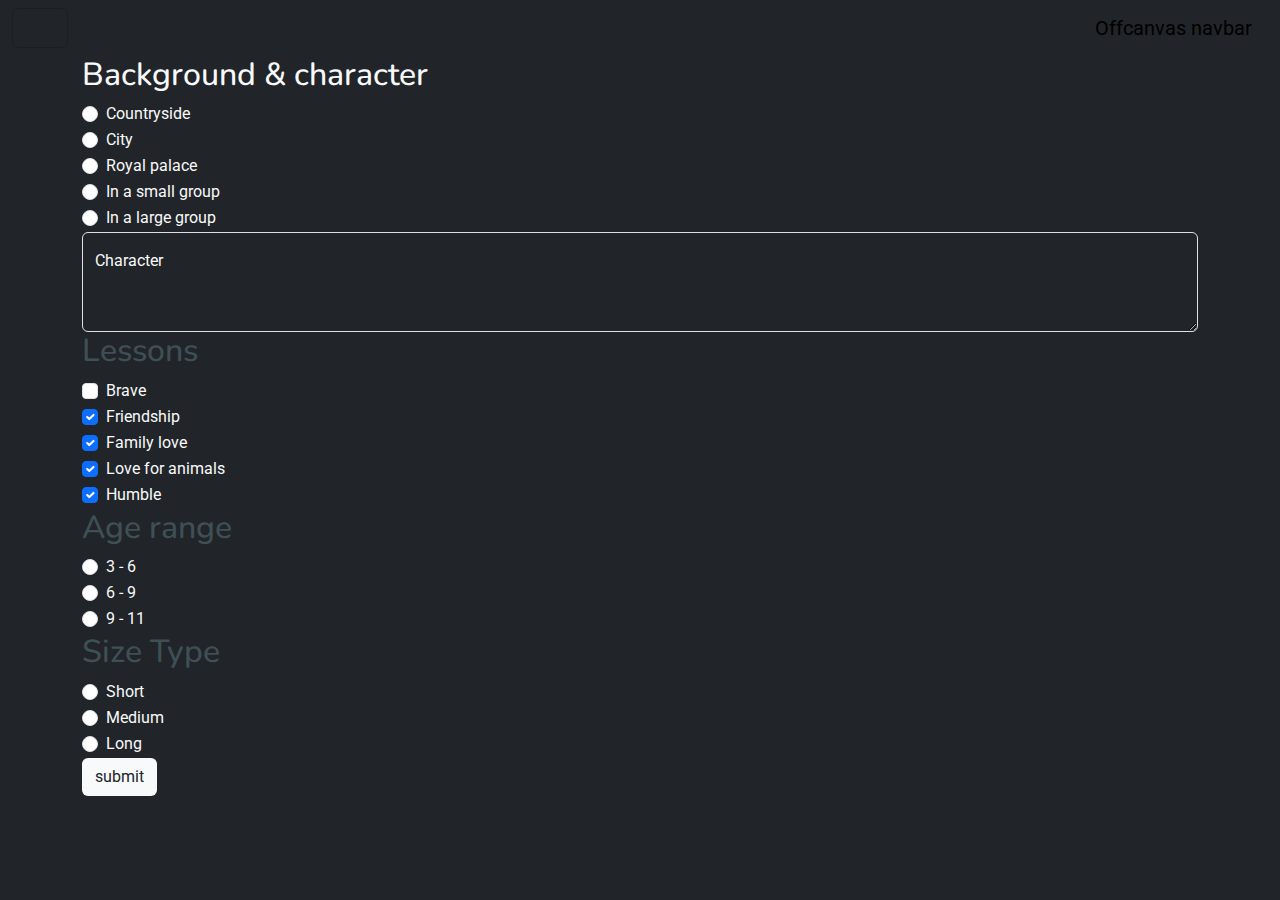
==== service-details.html @ 204137d8 "Initial commit" ====
<!DOCTYPE html>
<html lang="en">

<head>
  <meta charset="utf-8">
  <meta content="width=device-width, initial-scale=1.0" name="viewport">
  <title>Service Details - QuickStart Bootstrap Template</title>
  <meta content="" name="description">
  <meta content="" name="keywords">

  <!-- Favicons -->
  <link href="assets/img/favicon.png" rel="icon">
  <link href="assets/img/apple-touch-icon.png" rel="apple-touch-icon">

  <!-- Fonts -->
  <link href="https://fonts.googleapis.com" rel="preconnect">
  <link href="https://fonts.gstatic.com" rel="preconnect" crossorigin>
  <link href="https://fonts.googleapis.com/css2?family=Roboto:ital,wght@0,100;0,300;0,400;0,500;0,700;0,900;1,100;1,300;1,400;1,500;1,700;1,900&family=Inter:wght@100;200;300;400;500;600;700;800;900&family=Nunito:ital,wght@0,200;0,300;0,400;0,500;0,600;0,700;0,800;0,900;1,200;1,300;1,400;1,500;1,600;1,700;1,800;1,900&display=swap" rel="stylesheet">

  <!-- Vendor CSS Files -->
  <link href="assets/vendor/bootstrap/css/bootstrap.min.css" rel="stylesheet">
  <link href="assets/vendor/bootstrap-icons/bootstrap-icons.css" rel="stylesheet">
  <link href="assets/vendor/aos/aos.css" rel="stylesheet">
  <link href="assets/vendor/glightbox/css/glightbox.min.css" rel="stylesheet">
  <link href="assets/vendor/swiper/swiper-bundle.min.css" rel="stylesheet">

  <!-- Main CSS File -->
  <link href="assets/css/main.css" rel="stylesheet">

  <!-- =======================================================
  * Template Name: QuickStart
  * Template URL: https://bootstrapmade.com/quickstart-bootstrap-startup-website-template/
  * Updated: Jun 29 2024 with Bootstrap v5.3.3
  * Author: BootstrapMade.com
  * License: https://bootstrapmade.com/license/
  ======================================================== -->
</head>

<body class="service-details-page bg-dark text-light">
  <main class="main">
    <nav class="navbar text-light navbar-light bg-dark ">
      <div class="container-fluid">
        <button class="navbar-toggler" type="button" data-bs-toggle="offcanvas" data-bs-target="#offcanvasNavbar" aria-controls="offcanvasNavbar">
          <span class="navbar-toggler-icon"></span>
        </button>
        <a class="navbar-brand" href="#">Offcanvas navbar</a>
        <div class="offcanvas offcanvas-start" tabindex="-1" id="offcanvasNavbar" aria-labelledby="offcanvasNavbarLabel">
          <div class="offcanvas-header">
            <h5 class="offcanvas-title" id="offcanvasNavbarLabel">Offcanvas</h5>
            <button type="button" class="btn-close text-reset" data-bs-dismiss="offcanvas" aria-label="Close"></button>
          </div>
          <div class="offcanvas-body">
            <ul class="navbar-nav justify-content-end flex-grow-1 pe-3">
              <li class="nav-item">
                <a class="nav-link active" aria-current="page" href="#">Home</a>
              </li>
              <li class="nav-item">
                <a class="nav-link" href="#">Link</a>
              </li>
              <li class="nav-item dropdown">
                <a class="nav-link dropdown-toggle" href="#" id="offcanvasNavbarDropdown" role="button" data-bs-toggle="dropdown" aria-expanded="false">
                  Dropdown
                </a>
                <ul class="dropdown-menu" aria-labelledby="offcanvasNavbarDropdown">
                  <li><a class="dropdown-item" href="#">Action</a></li>
                  <li><a class="dropdown-item" href="#">Another action</a></li>
                  <li>
                    <hr class="dropdown-divider">
                  </li>
                  <li><a class="dropdown-item" href="#">Something else here</a></li>
                </ul>
              </li>
            </ul>
            <form class="d-flex">
              <input class="form-control me-2" type="search" placeholder="Search" aria-label="Search">
              <button class="btn btn-outline-success" type="submit">Search</button>
            </form>
          </div>
        </div>
      </div>
    </nav>
    <div class="container ">
      <form method="" action="/">
        <h2 class="text-light">Background & character</h2>
        <div class="form-check">
          <input class="form-check-input" type="radio" name="flexRadioDefault" id="Countryside" >
          <label class="form-check-label" for="Countryside">
            Countryside
          </label>
        </div>
        <div class="form-check">
          <input class="form-check-input" type="radio" name="flexRadioDefault" id="City" >
          <label class="form-check-label" for="City">
            City
          </label>
        </div>
        <div class="form-check">
          <input class="form-check-input" type="radio" name="flexRadioDefault" id="RoyalPalace" >
          <label class="form-check-label" for="RoyalPalace">
            Royal palace
          </label>
        </div>
        <div class="form-check">
          <input class="form-check-input" type="radio" name="flexRadioDefault" id="SmallGroup" >
          <label class="form-check-label" for="SmallGroup">
            In a small group
          </label>
        </div>
        <div class="form-check">
          <input class="form-check-input" type="radio" name="flexRadioDefault" id="LargeGroup" >
          <label class="form-check-label" for="LargeGroup">
            In a large group
          </label>
        </div>
        <div class="form-floating ">
          <textarea class="form-control bg-dark" placeholder="Leave a comment here" id="floatingTextarea2" style="height: 100px"></textarea>
          <label for="floatingTextarea2">Character </label>
        </div>
        <h2>Lessons</h2>
        <div class="form-check">
          <input class="form-check-input" type="checkbox" value="" id="flexCheckDefault">
          <label class="form-check-label" for="flexCheckDefault">
            Brave
          </label>
        </div>
        <div class="form-check">
          <input class="form-check-input" type="checkbox" value="" id="check1" checked>
          <label class="form-check-label" for="check1">
            Friendship
          </label>
        </div>
        <div class="form-check">
          <input class="form-check-input" type="checkbox" value="" id="check2" checked>
          <label class="form-check-label" for="check2">
            Family love
          </label>
        </div>
        <div class="form-check">
          <input class="form-check-input" type="checkbox" value="" id="check3" checked>
          <label class="form-check-label" for="check3">
            Love for animals
          </label>
        </div>
        <div class="form-check">
          <input class="form-check-input" type="checkbox" value="" id="check4" checked>
          <label class="form-check-label" for="check4">
            Humble
          </label>
        </div>
        <h2>Age range</h2>
        <div class="form-check">
          <input class="form-check-input" type="radio" name="flexRadioDefault" id="AgeRange">
          <label class="form-check-label" for="AgeRange">
            3 - 6
          </label>
        </div>
        <div class="form-check">
          <input class="form-check-input" type="radio" name="flexRadioDefault" id="AgeRange2" >
          <label class="form-check-label" for="AgeRange2">
            6 - 9
          </label>
        </div>
        <div class="form-check">
          <input class="form-check-input" type="radio" name="flexRadioDefault" id="AgeRange3" >
          <label class="form-check-label" for="AgeRange3">
            9 - 11
          </label>
        </div>

        <h2>Size Type</h2>
        <div class="form-check">
          <input class="form-check-input" type="radio" name="flexRadioDefault" id="Short">
          <label class="form-check-label" for="Short">
            Short
          </label>
        </div>
        <div class="form-check">
          <input class="form-check-input" type="radio" name="flexRadioDefault" id="Medium" >
          <label class="form-check-label" for="Medium">
            Medium
          </label>
        </div>
        <div class="form-check">
          <input class="form-check-input" type="radio" name="flexRadioDefault" id="Long" >
          <label class="form-check-label" for="Long">
            Long
          </label>
        </div>

        <button class="btn bg-light">submit</button>
      </form>

    </div>
  </main>
  <!-- Scroll Top -->
  <a href="#" id="scroll-top" class="scroll-top d-flex align-items-center justify-content-center"><i class="bi bi-arrow-up-short"></i></a>

  <!-- Preloader -->
  <!-- <div id="preloader"></div> -->

  <!-- Vendor JS Files -->
   <script src="assets/vendor/bootstrap/js/bootstrap.bundle.min.js"></script>
  <script src="assets/vendor/php-email-form/validate.js"></script>
  <script src="assets/vendor/aos/aos.js"></script>
  <script src="assets/vendor/glightbox/js/glightbox.min.js"></script>
  <script src="assets/vendor/swiper/swiper-bundle.min.js"></script>

  <!-- Main JS File -->
  <!-- <script src="assets/js/main.js"></script> -->

</body>

</html>
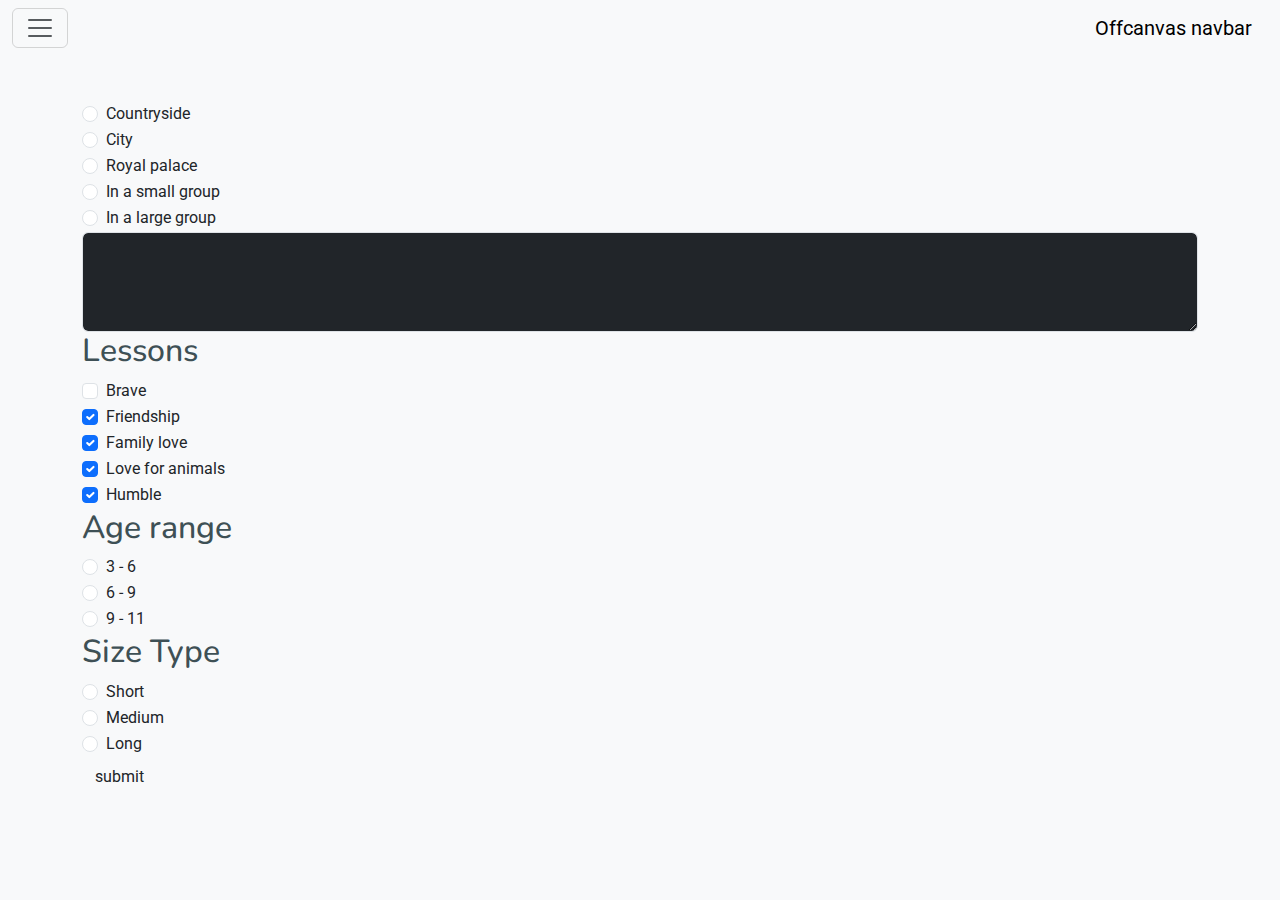
==== commit 0ebe4aee: "update" ====
--- a/service-details.html
+++ b/service-details.html
@@ -36,9 +36,9 @@
   ======================================================== -->
 </head>
 
-<body class="service-details-page bg-dark text-light">
+<body class="service-details-page bg-light text-dark">
   <main class="main">
-    <nav class="navbar text-light navbar-light bg-dark ">
+    <nav class="navbar text-light navbar-light bg-light ">
       <div class="container-fluid">
         <button class="navbar-toggler" type="button" data-bs-toggle="offcanvas" data-bs-target="#offcanvasNavbar" aria-controls="offcanvasNavbar">
           <span class="navbar-toggler-icon"></span>
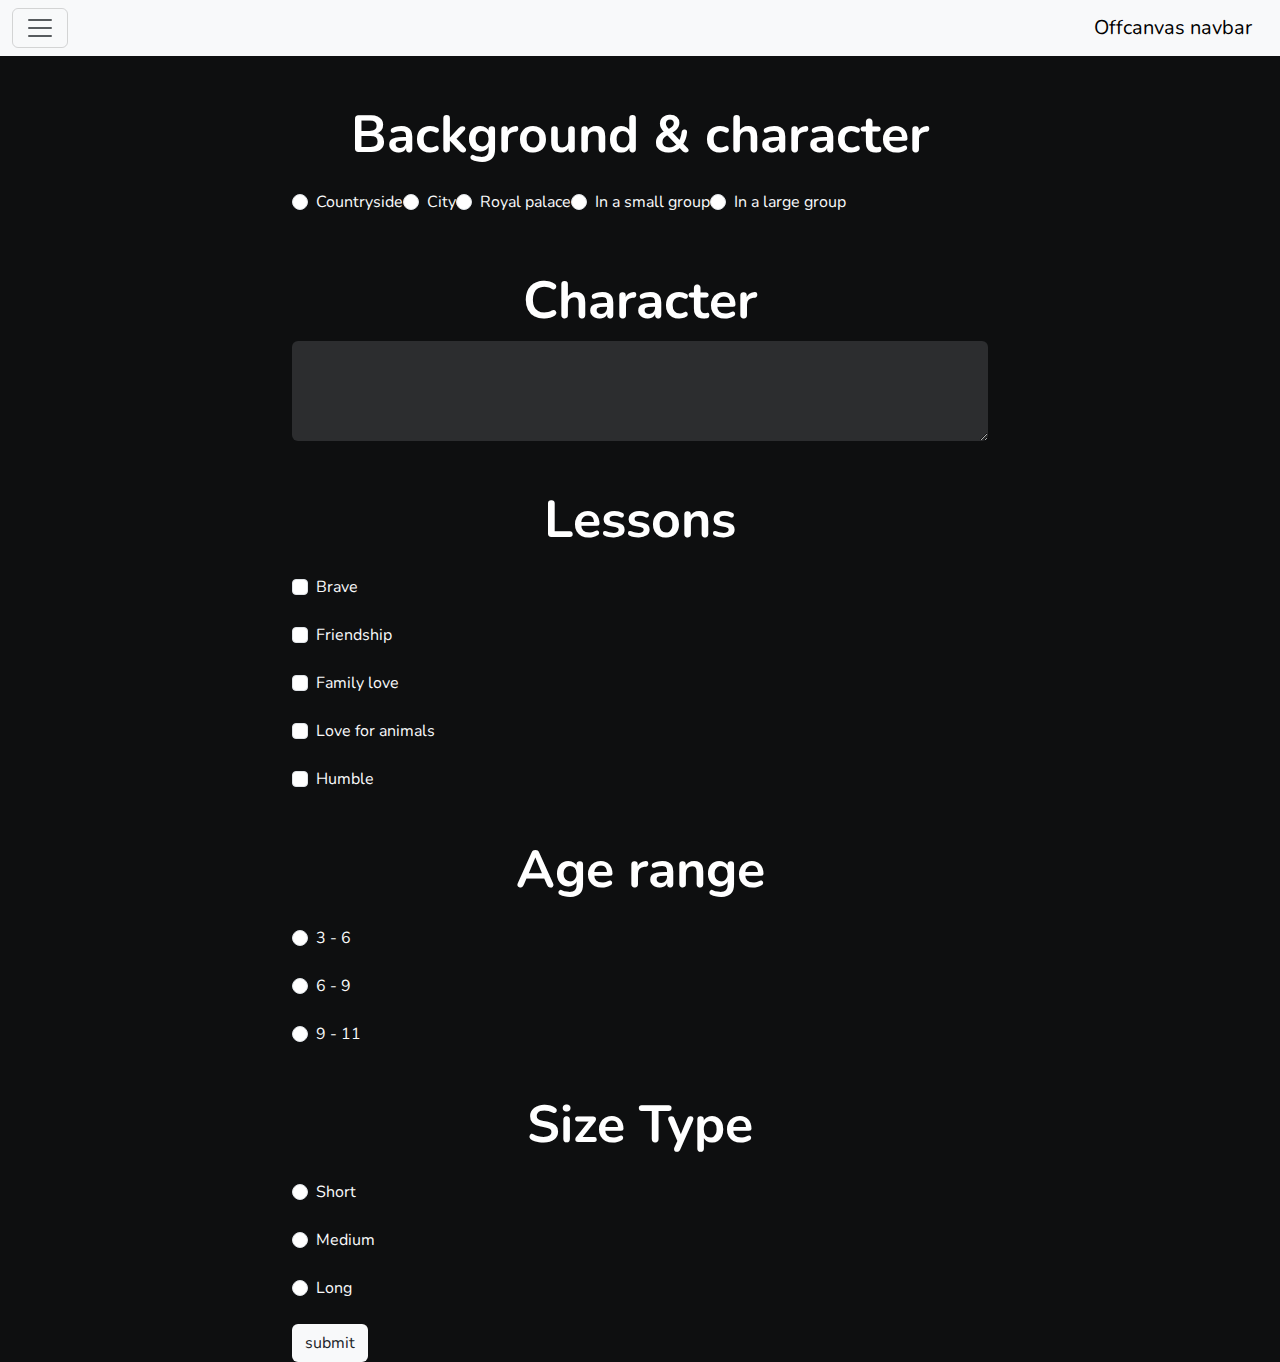
==== commit a7bfc7fd: "update" ====
--- a/service-details.html
+++ b/service-details.html
@@ -26,6 +26,7 @@
 
   <!-- Main CSS File -->
   <link href="assets/css/main.css" rel="stylesheet">
+  <link href="assets/css/service-details.css" rel="stylesheet">
 
   <!-- =======================================================
   * Template Name: QuickStart
@@ -36,7 +37,7 @@
   ======================================================== -->
 </head>
 
-<body class="service-details-page bg-light text-dark">
+<body class="service-details-page bg-dark text-light">
   <main class="main">
     <nav class="navbar text-light navbar-light bg-light ">
       <div class="container-fluid">
@@ -79,117 +80,127 @@
         </div>
       </div>
     </nav>
-    <div class="container ">
-      <form method="" action="/">
-        <h2 class="text-light">Background & character</h2>
-        <div class="form-check">
-          <input class="form-check-input" type="radio" name="flexRadioDefault" id="Countryside" >
-          <label class="form-check-label" for="Countryside">
-            Countryside
-          </label>
-        </div>
-        <div class="form-check">
-          <input class="form-check-input" type="radio" name="flexRadioDefault" id="City" >
-          <label class="form-check-label" for="City">
-            City
-          </label>
-        </div>
-        <div class="form-check">
-          <input class="form-check-input" type="radio" name="flexRadioDefault" id="RoyalPalace" >
-          <label class="form-check-label" for="RoyalPalace">
-            Royal palace
-          </label>
-        </div>
-        <div class="form-check">
-          <input class="form-check-input" type="radio" name="flexRadioDefault" id="SmallGroup" >
-          <label class="form-check-label" for="SmallGroup">
-            In a small group
-          </label>
-        </div>
-        <div class="form-check">
-          <input class="form-check-input" type="radio" name="flexRadioDefault" id="LargeGroup" >
-          <label class="form-check-label" for="LargeGroup">
-            In a large group
-          </label>
-        </div>
-        <div class="form-floating ">
-          <textarea class="form-control bg-dark" placeholder="Leave a comment here" id="floatingTextarea2" style="height: 100px"></textarea>
-          <label for="floatingTextarea2">Character </label>
-        </div>
-        <h2>Lessons</h2>
-        <div class="form-check">
-          <input class="form-check-input" type="checkbox" value="" id="flexCheckDefault">
-          <label class="form-check-label" for="flexCheckDefault">
-            Brave
-          </label>
-        </div>
-        <div class="form-check">
-          <input class="form-check-input" type="checkbox" value="" id="check1" checked>
-          <label class="form-check-label" for="check1">
-            Friendship
-          </label>
-        </div>
-        <div class="form-check">
-          <input class="form-check-input" type="checkbox" value="" id="check2" checked>
-          <label class="form-check-label" for="check2">
-            Family love
-          </label>
-        </div>
-        <div class="form-check">
-          <input class="form-check-input" type="checkbox" value="" id="check3" checked>
-          <label class="form-check-label" for="check3">
-            Love for animals
-          </label>
-        </div>
-        <div class="form-check">
-          <input class="form-check-input" type="checkbox" value="" id="check4" checked>
-          <label class="form-check-label" for="check4">
-            Humble
-          </label>
-        </div>
-        <h2>Age range</h2>
-        <div class="form-check">
-          <input class="form-check-input" type="radio" name="flexRadioDefault" id="AgeRange">
-          <label class="form-check-label" for="AgeRange">
-            3 - 6
-          </label>
-        </div>
-        <div class="form-check">
-          <input class="form-check-input" type="radio" name="flexRadioDefault" id="AgeRange2" >
-          <label class="form-check-label" for="AgeRange2">
-            6 - 9
-          </label>
-        </div>
-        <div class="form-check">
-          <input class="form-check-input" type="radio" name="flexRadioDefault" id="AgeRange3" >
-          <label class="form-check-label" for="AgeRange3">
-            9 - 11
-          </label>
-        </div>
-
-        <h2>Size Type</h2>
-        <div class="form-check">
-          <input class="form-check-input" type="radio" name="flexRadioDefault" id="Short">
-          <label class="form-check-label" for="Short">
-            Short
-          </label>
-        </div>
-        <div class="form-check">
-          <input class="form-check-input" type="radio" name="flexRadioDefault" id="Medium" >
-          <label class="form-check-label" for="Medium">
-            Medium
-          </label>
-        </div>
-        <div class="form-check">
-          <input class="form-check-input" type="radio" name="flexRadioDefault" id="Long" >
-          <label class="form-check-label" for="Long">
-            Long
-          </label>
+    <div class="container container-edit-size ">
+      <form method="/" action="/">
+        <h2 class="mt-5 mb-4 text-center">Background & character</h2>
+        <div class="d-flex img-fluid">
+          <div class="form-check mb-2">
+            <input class="form-check-input" type="radio" name="flexRadioDefault" id="Countryside" >
+            <label class="form-check-label" for="Countryside">
+              Countryside
+            </label>
+          </div>
+          <div class="form-check mb-2">
+            <input class="form-check-input" type="radio" name="flexRadioDefault" id="City" >
+            <label class="form-check-label" for="City">
+              City
+            </label>
+          </div>
+          <div class="form-check mb-2">
+            <input class="form-check-input" type="radio" name="flexRadioDefault" id="RoyalPalace" >
+            <label class="form-check-label" for="RoyalPalace">
+              Royal palace
+            </label>
+          </div>
+          <div class="form-check mb-2">
+            <input class="form-check-input" type="radio" name="flexRadioDefault" id="SmallGroup" >
+            <label class="form-check-label" for="SmallGroup">
+              In a small group
+            </label>
+          </div>
+          <div class="form-check mb-2">
+            <input class="form-check-input" type="radio" name="flexRadioDefault" id="LargeGroup" >
+            <label class="form-check-label" for="LargeGroup">
+              In a large group
+            </label>
+          </div>
+        </div>
+
+        <h2 class="mt-5 mb-2 text-center">Character</h2>
+        <div class="form-floating w-100 m-auto text-area align-items-center">
+          <textarea class="form-control " placeholder="Leave a comment here" id="floatingTextarea2" style="height: 100px"></textarea>
+        </div>
+
+        <h2 class="mt-5 mb-4 text-center">Lessons</h2>
+        <div class="">
+          <div class="form-check mb-4">
+            <input class="form-check-input" type="checkbox" value="" id="flexCheckDefault">
+            <label class="form-check-label" for="flexCheckDefault">
+              Brave
+            </label>
+          </div>
+          <div class="form-check mb-4">
+            <input class="form-check-input" type="checkbox" value="" id="check1" >
+            <label class="form-check-label" for="check1">
+              Friendship
+            </label>
+          </div>
+          <div class="form-check mb-4">
+            <input class="form-check-input" type="checkbox" value="" id="check2" >
+            <label class="form-check-label" for="check2">
+              Family love
+            </label>
+          </div>
+          <div class="form-check mb-4">
+            <input class="form-check-input" type="checkbox" value="" id="check3" >
+            <label class="form-check-label" for="check3">
+              Love for animals
+            </label>
+          </div>
+          <div class="form-check mb-4">
+            <input class="form-check-input" type="checkbox" value="" id="check4" >
+            <label class="form-check-label" for="check4">
+              Humble
+            </label>
+          </div>
+        </div>
+
+        <h2 class="mt-5 mb-4 text-center">Age range</h2>
+        <div class="">
+          <div class="form-check mb-4">
+            <input class="form-check-input" type="radio" name="flexRadioDefault" id="AgeRange">
+            <label class="form-check-label" for="AgeRange">
+              3 - 6
+            </label>
+          </div>
+          <div class="form-check mb-4">
+            <input class="form-check-input" type="radio" name="flexRadioDefault" id="AgeRange2" >
+            <label class="form-check-label" for="AgeRange2">
+              6 - 9
+            </label>
+          </div>
+          <div class="form-check mb-4">
+            <input class="form-check-input" type="radio" name="flexRadioDefault" id="AgeRange3" >
+            <label class="form-check-label" for="AgeRange3">
+              9 - 11
+            </label>
+          </div>
+        </div>
+
+        <h2 class="mt-5 mb-4 text-center">Size Type</h2>
+        <div class="">
+          <div class="form-check mb-4">
+            <input class="form-check-input" type="radio" name="flexRadioDefault" id="Short">
+            <label class="form-check-label" for="Short">
+              Short
+            </label>
+          </div>
+          <div class="form-check mb-4">
+            <input class="form-check-input" type="radio" name="flexRadioDefault" id="Medium" >
+            <label class="form-check-label" for="Medium">
+              Medium
+            </label>
+          </div>
+          <div class="form-check mb-4">
+            <input class="form-check-input" type="radio" name="flexRadioDefault" id="Long" >
+            <label class="form-check-label" for="Long">
+              Long
+            </label>
+          </div>
         </div>
 
         <button class="btn bg-light">submit</button>
       </form>
-
     </div>
   </main>
   <!-- Scroll Top -->
--- a/assets/css/main.css
+++ b/assets/css/main.css
@@ -22,19 +22,21 @@
   --background-color: #ffffff; /* Background color for the entire website, including individual sections */
   --default-color: #3d4348; /* Default color used for the majority of the text content across the entire website */
   --heading-color: #3e5055; /* Color for headings, subheadings and title throughout the website */
-  --accent-color: #388da8; /* Accent color that represents your brand on the website. It's used for buttons, links, and other elements that need to stand out */
+  --accent-color: #2b1e76; /* Accent color that represents your brand on the website. It's used for buttons, links, and other elements that need to stand out */
   --surface-color: #ffffff; /* The surface color is used as a background of boxed elements within sections, such as cards, icon boxes, or other elements that require a visual separation from the global background. */
+  --background-dark: #0e0f10;
+  --background-dark-suble: #2c2d2f;
   --contrast-color: #ffffff; /* Contrast color for text, ensuring readability against backgrounds of accent, heading, or default colors. */
 }
 
 /* Nav Menu Colors - The following color variables are used specifically for the navigation menu. They are separate from the global colors to allow for more customization options */
 :root {
   --nav-color: #313336;  /* The default color of the main navmenu links */
-  --nav-hover-color: #77b6ca; /* Applied to main navmenu links when they are hovered over or active */
+  --nav-hover-color: #2b1e76; /* Applied to main navmenu links when they are hovered over or active */
   --nav-mobile-background-color: #ffffff; /* Used as the background color for mobile navigation menu */
   --nav-dropdown-background-color: #ffffff; /* Used as the background color for dropdown items that appear when hovering over primary navigation items */
   --nav-dropdown-color: #313336; /* Used for navigation links of the dropdown items in the navigation menu. */
-  --nav-dropdown-hover-color: #77b6ca; /* Similar to --nav-hover-color, this color is applied to dropdown navigation links when they are hovered over. */
+  --nav-dropdown-hover-color: #1babeb; /* Similar to --nav-hover-color, this color is applied to dropdown navigation links when they are hovered over. */
 }
 
 /* Color Presets - These classes override global colors when applied to any section or element, providing reuse of the sam color scheme. */
@@ -62,8 +64,10 @@
 --------------------------------------------------------------*/
 body {
   color: var(--default-color);
-  background-color: var(--background-color);
-  font-family: var(--default-font);
+  font-family: Nunito, serif;
+}
+main{
+  background-color: var(--background-dark);
 }
 
 a {
--- a/assets/css/service-details.css
+++ b/assets/css/service-details.css
@@ -0,0 +1,25 @@
+.container-edit-size{
+    max-width: 720px;
+}
+body{
+
+}
+div.form-floating.w-100.m-auto.text-area.align-items-center textarea{
+    color: white;
+}
+h2{
+    font-size: 52px;
+    color: white;
+    font-weight: 700;
+    margin-bottom: 1rem!important;
+}
+textarea.form-control{
+    background-color: var(--background-dark-suble)!important;
+    border: none;
+}
+.edit-text-choice{
+    font-size: 18px;
+}
+input[type=radio]{
+
+}